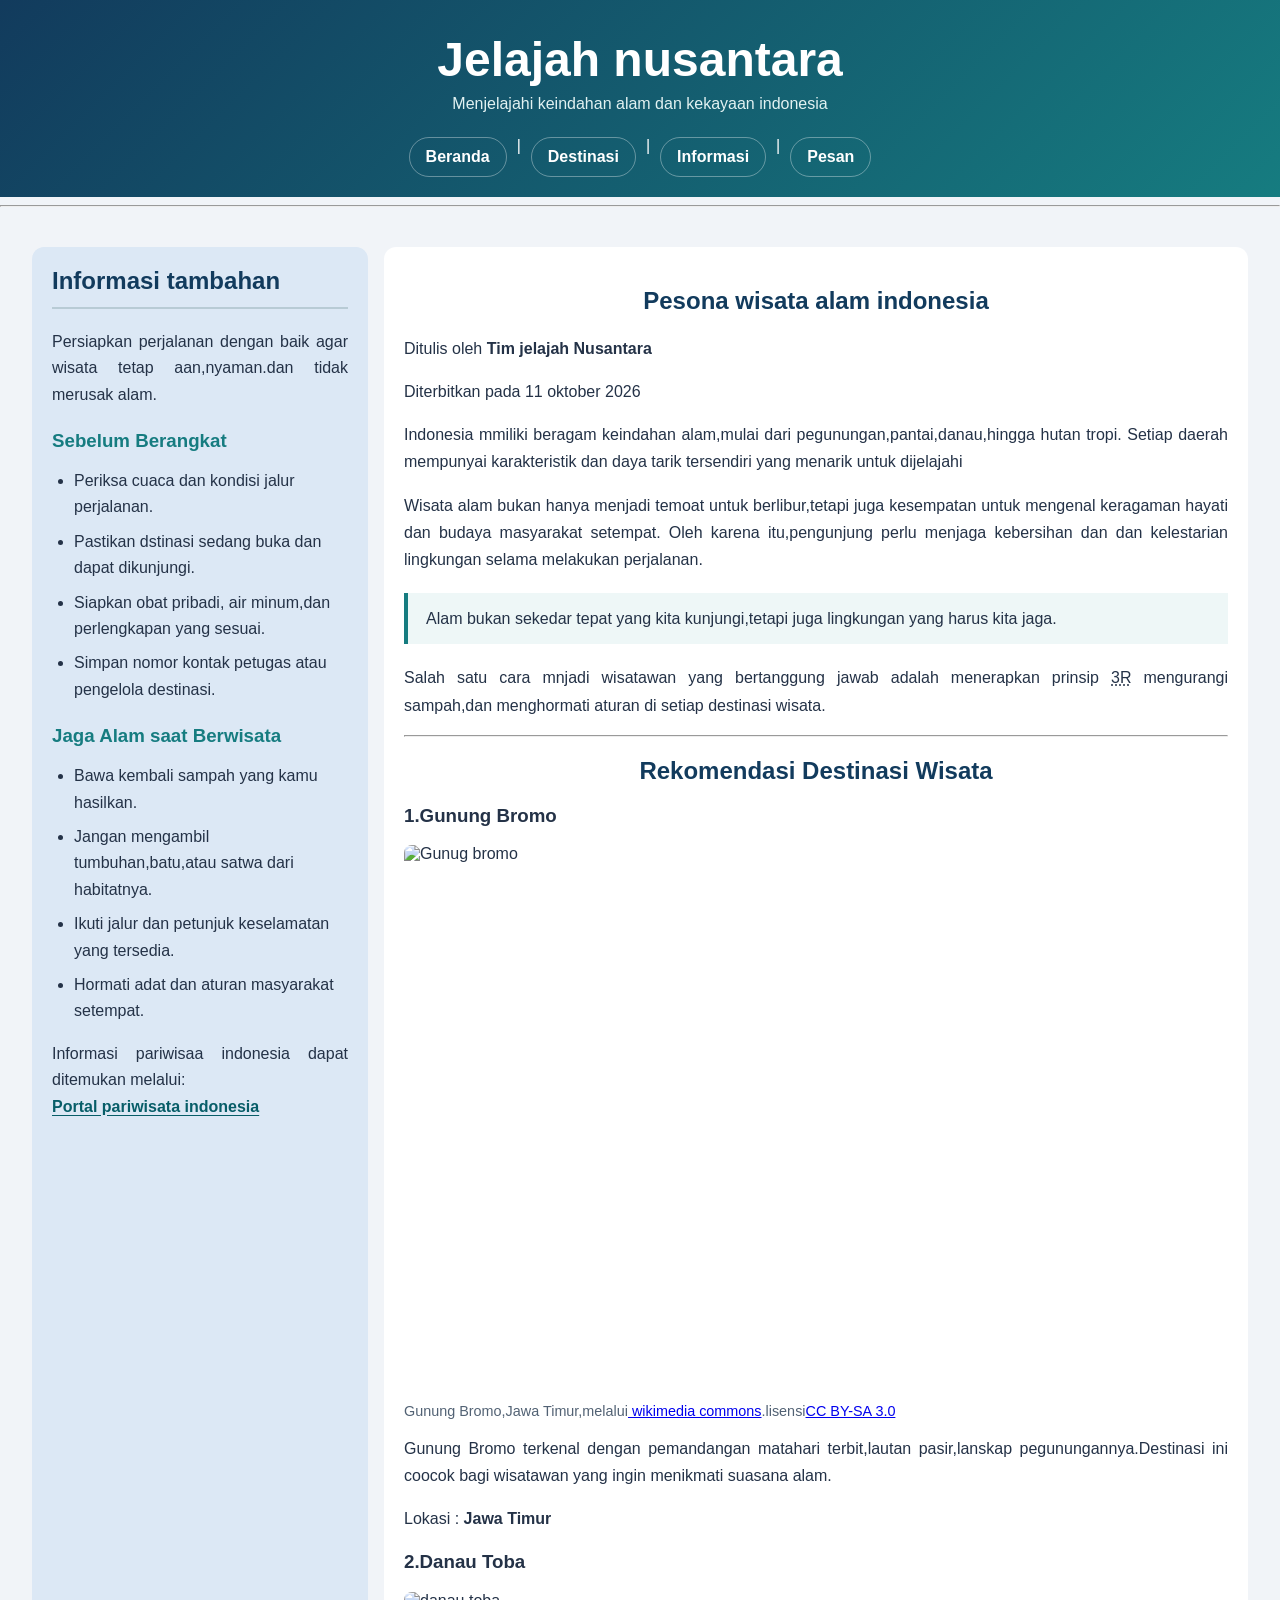
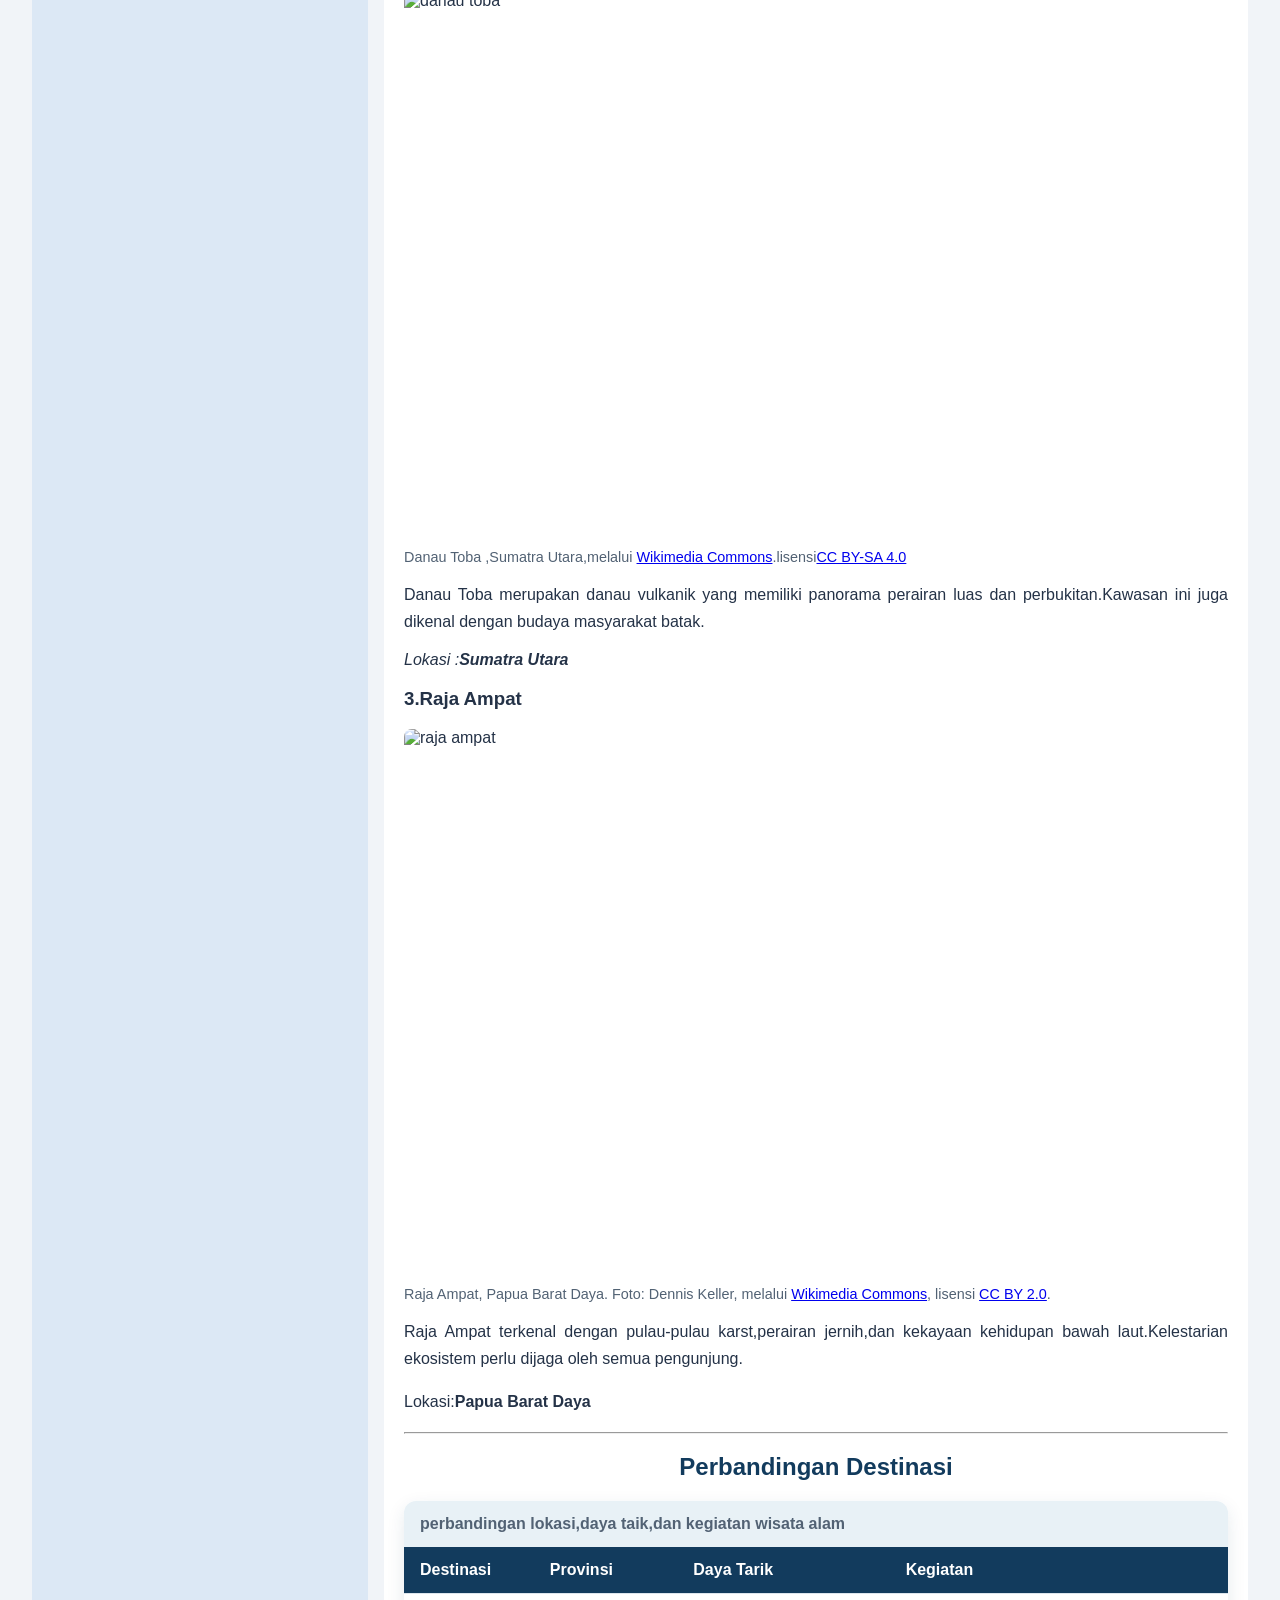
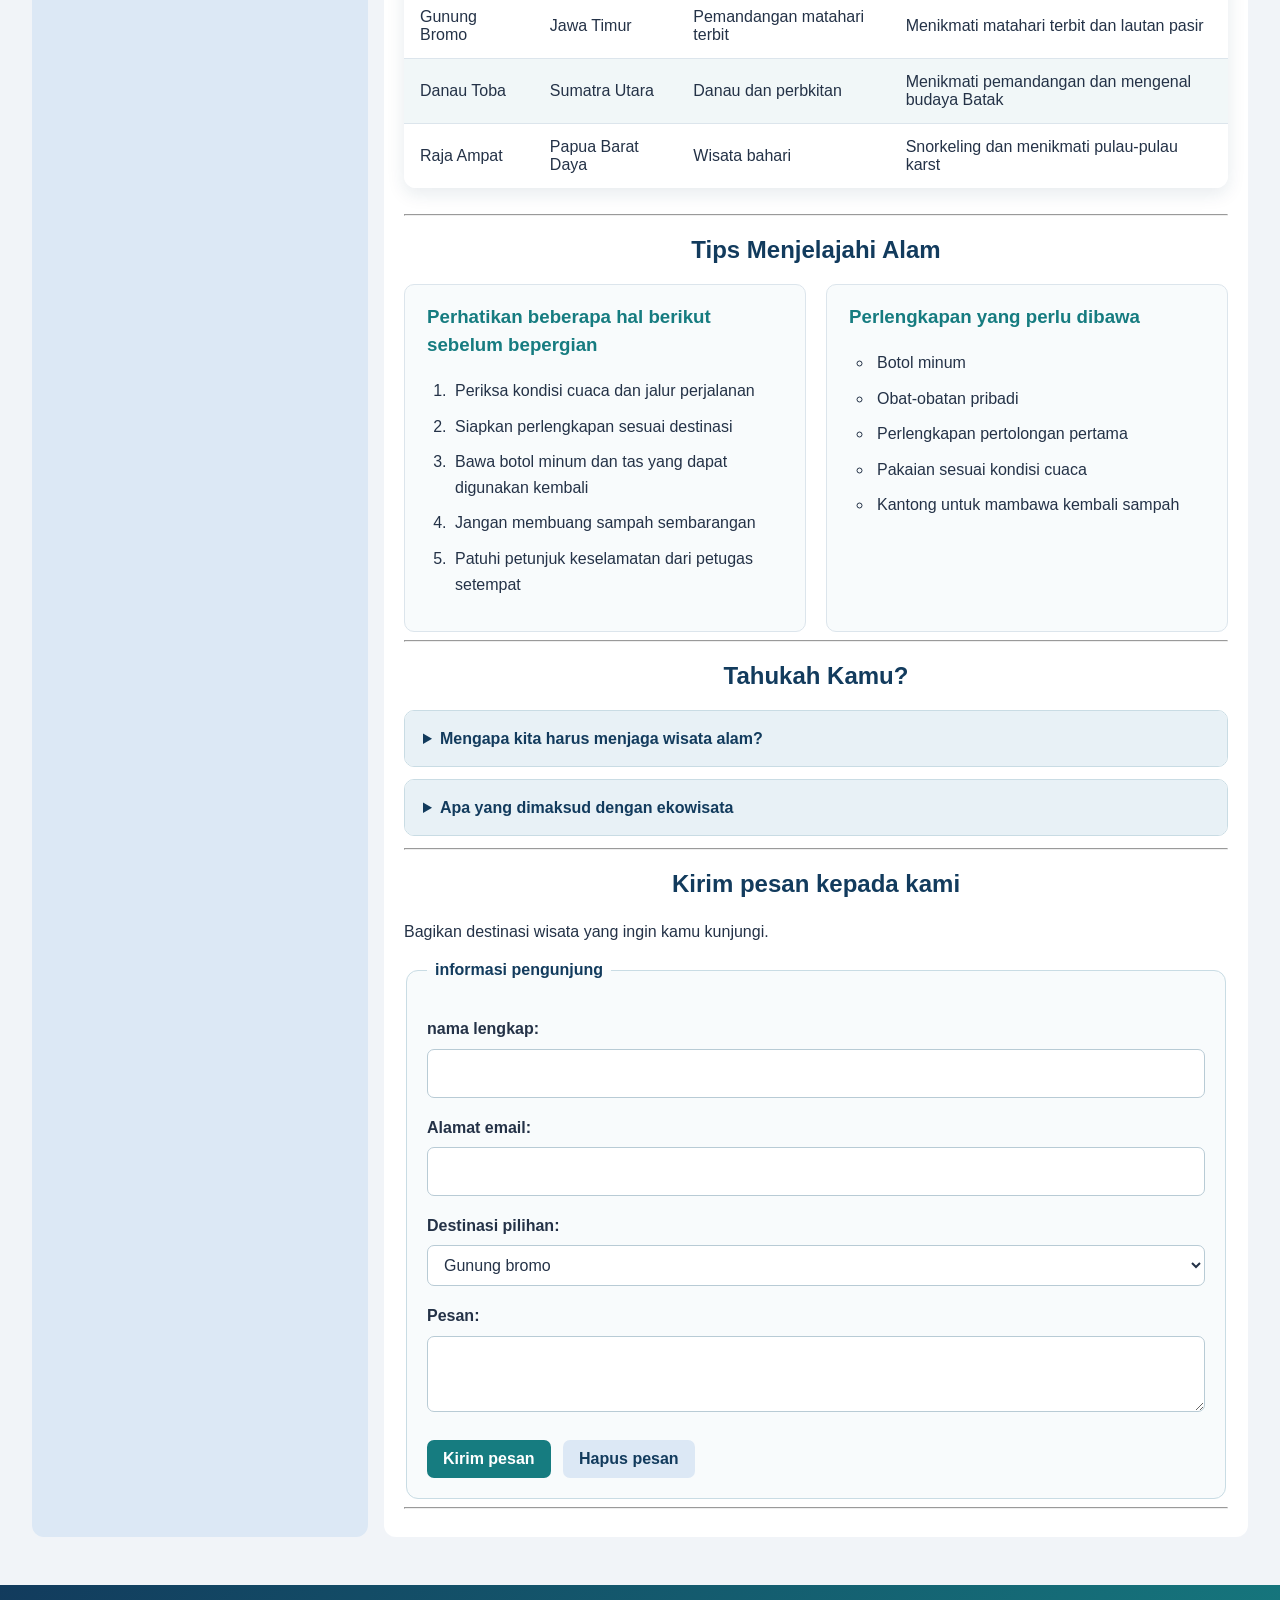
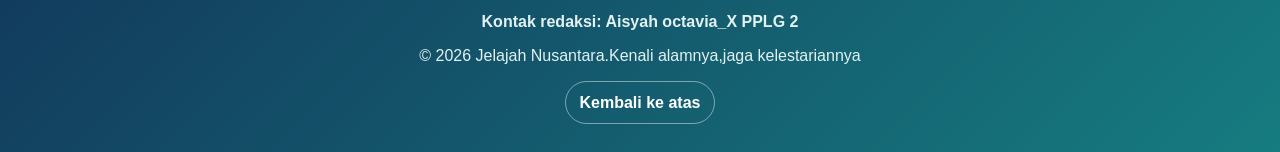
==== index.html @ 3af711f8 "latihan css LATIHAN CSS" ====
<!DOCTYPE html>
<html lang="en">
<head>
    <meta charset="UTF-8">
    <meta name="viewport" content="width=device-width, initial-scale=1.0">
    <title>Document</title>
    <link rel="stylesheet" href="style.css"/>
</head>
<body>
    <header class="site-header" style="text-align: center;">
        <h1> Jelajah nusantara</h1>
        <p>Menjelajahi keindahan alam dan kekayaan indonesia</p>
    <nav style="text-align: center;">
        <a href="beranda.html">Beranda</a> |
        <a href="destinasi.html">Destinasi</a>|
        <a href="informasi.html">Informasi</a>|
        <a href="pesan.html">Pesan</a>
    </nav>
    </header>
    <hr>
    <main>
        <table role="presentation" cellspacing="12">
            <tr>
                <td>
                    <aside>
                         <h2>
            Informasi tambahan
        </h2>
        <p> Persiapkan perjalanan dengan baik agar wisata tetap aan,nyaman.dan tidak merusak alam.</p>
        <section>
        <h3>Sebelum Berangkat</h3>
        <ul>
            <li>Periksa cuaca dan kondisi jalur perjalanan.</li>
            <li>Pastikan dstinasi sedang buka dan dapat dikunjungi.</li>
            <li>Siapkan obat pribadi, air minum,dan perlengkapan yang sesuai.</li>
            <li>Simpan nomor kontak petugas atau pengelola destinasi.</li>
        </ul>
        </section>
        <section>
            <h3>Jaga Alam saat Berwisata</h3>
            <ul>
                <li>Bawa kembali sampah yang kamu hasilkan.</li>
                <li>Jangan mengambil tumbuhan,batu,atau satwa dari habitatnya.</li>
                <li>Ikuti jalur dan petunjuk keselamatan yang tersedia.</li>
                <li>Hormati adat dan aturan masyarakat setempat.</li>
            </ul>
        </section>
            <p>
                Informasi pariwisaa indonesia dapat ditemukan melalui:
                <br>
                <a href=" https://www.kemenpar.go.id/" target="_blank">Portal pariwisata indonesia</a>
            </p>
                    </aside>
                </td>
                <td>
                <article>
                    <header style="text-align: center;">
                        <h2>Pesona wisata alam indonesia</h2>
                    <p>Ditulis oleh <strong>Tim jelajah Nusantara</strong></p>
                    <p>Diterbitkan pada
                        <time datetime="2026-10-11">11 oktober 2026</time>
                    </p>
                    </header>
                    <p>Indonesia mmiliki beragam keindahan alam,mulai dari pegunungan,pantai,danau,hingga hutan tropi. Setiap daerah mempunyai karakteristik dan daya tarik tersendiri yang menarik untuk dijelajahi</p>
                    <p>Wisata alam bukan hanya menjadi temoat untuk berlibur,tetapi juga kesempatan untuk mengenal keragaman hayati dan budaya masyarakat setempat. Oleh karena itu,pengunjung perlu menjaga kebersihan dan dan kelestarian lingkungan selama melakukan perjalanan.</p>
                    <p>
                        <blockquote>
                            Alam bukan sekedar tepat yang kita kunjungi,tetapi juga lingkungan yang harus kita jaga.
                        </blockquote>
                    </p>
                    <p>Salah satu cara mnjadi wisatawan yang bertanggung jawab adalah menerapkan prinsip
                      <abbr title="Reduce, Reuse, Recycle">3R</abbr> mengurangi sampah,dan menghormati aturan di setiap destinasi wisata.
                    </p>
                </div>
    </main>
                <hr>
                <section id="destinasi">
                    <h2 style="text-align: center;"> Rekomendasi Destinasi Wisata</h2>

                    <div class="Destination-grid">
                        <section>
                            <h3>1.Gunung Bromo</h3>

                            <figure>
                                <img src="https://4.bp.blogspot.com/-Q4z5uki2eJY/WZufUCL3QOI/AAAAAAAANGg/lQhIOAcN27Q6eLCoYyPHiLJMA0xqIFIGACEwYBhgL/s16000/tips%2Bmotret%2Bsunrise%2Bdi%2Bbromo.jpeg" height="200" width="300" alt="Gunug bromo">
                            <figcaption>
                                Gunung Bromo,Jawa Timur,melalui<a href="https://commons.wikimedia.org/wiki/File:Mount Brom.jpg/" target="_blank"> wikimedia commons</a>.lisensi<a href="https://creative.commons.org/licenses/by-sa/3.0/" target="_blank">CC BY-SA 3.0</a>
                            </figcaption>
                            </figure>
                            <p>
                                Gunung Bromo terkenal dengan pemandangan matahari terbit,lautan pasir,lanskap pegunungannya.Destinasi ini coocok bagi wisatawan yang ingin menikmati suasana alam.
                            </p>
                           <p>
                             Lokasi : 
                            <strong>Jawa Timur</strong>
                            </p>
                        </section>

                        <section>
                            <h3>2.Danau Toba</h3>
                            <figure>
                            <img src="https://lensaperjalanan.b-cdn.net/wp-content/uploads/2025/05/Danau-Toba-Sumatera-Utara-1024x577.jpeg" height="200" width="300" alt="danau toba">
                            <figcaption>
                                Danau Toba ,Sumatra Utara,melalui <a href="https://commons.wikimedia.org/wiki/File:Lake Toba and the surrounding hills.jpg/" target="_blank">Wikimedia Commons</a>.lisensi<a href="https://creative.commons.org/licenses/by-sa/4.0/">CC BY-SA 4.0</a>
                            </figcaption>
                            </figure>

                           <p>
                            Danau Toba merupakan danau vulkanik yang memiliki panorama perairan luas dan perbukitan.Kawasan ini juga dikenal dengan budaya masyarakat batak.
                           </p>
                           <address>Lokasi :<strong>Sumatra Utara</strong></address>
                        </section>
                        <section>
                            <h3>3.Raja Ampat</h3>
                            <figure>
                                <img src="https://images.pexels.com/photos/32157316/pexels-photo-32157316/free-photo-of-breathtaking-aerial-view-of-raja-ampat-islands.jpeg?auto=compress&cs=tinysrgb&w=1260&h=750&dpr=" alt="raja ampat" height="200" width="300" />
                            <figcaption>
                                Raja Ampat, Papua Barat Daya. Foto: Dennis Keller, melalui
                            <a href="https://commons.wikimedia.org/wiki/File:Raja_Ampat_(23852186934).jpg">Wikimedia Commons</a>, lisensi
                                <a href="https://creativecommons.org/licenses/by/2.0/">CC BY 2.0</a>.
                            </figcaption>
                            </figure>
                               <p>
                                Raja Ampat terkenal dengan pulau-pulau karst,perairan jernih,dan kekayaan kehidupan bawah laut.Kelestarian ekosistem perlu dijaga oleh semua pengunjung.
                               </p>

                            <p>
                                Lokasi:<strong>Papua Barat Daya</strong>
                            </p>
                        </section>
                        </div>
                </section>

                <hr>

                <section id="informasi">
                        <h2>Perbandingan Destinasi</h2>

                        <div class="table-scroll">
                            <table class="destination-table">
                        <caption>
                            perbandingan lokasi,daya taik,dan kegiatan wisata alam
                        </caption>

                        <thead>
                            <tr>
                                <th scope="col">Destinasi</th>
                                <th scope="col">Provinsi</th>
                                <th scope="col">Daya Tarik</th>
                                <th scope="col">Kegiatan</th>
                            </tr>
                        </thead>

                        <tbody>
                            <tr>
                                <td>Gunung Bromo</td>
                                <td>Jawa Timur</td>
                                <td>Pemandangan matahari terbit</td>
                                <td>Menikmati matahari terbit dan lautan pasir</td>
                            </tr>
                        
                                <tr>
                                    <td>Danau Toba</td>
                                    <td>Sumatra Utara</td>
                                    <td>Danau dan perbkitan</td>
                                    <td>Menikmati pemandangan dan mengenal budaya Batak</td>
                                </tr>
                                <tr>
                                    <td>Raja Ampat</td>
                                    <td>Papua Barat Daya</td>
                                    <td>Wisata bahari</td>
                                    <td>Snorkeling dan menikmati pulau-pulau karst</td>
                                </tr>
                        </tbody>
                     </table>
                </div>
                <br />
                </section>
                <hr />
                    <section class="tips-section">
                <h2>Tips Menjelajahi Alam</h2>

                <div class="tips-grid">
                    <section>
                <h3>Perhatikan beberapa hal berikut sebelum bepergian</h3>

                <ol>
                    <li>Periksa kondisi cuaca dan jalur perjalanan</li>
                    <li>Siapkan perlengkapan sesuai destinasi</li>
                    <li>Bawa botol minum dan tas yang dapat digunakan kembali</li>
                    <li>Jangan membuang sampah sembarangan</li>
                    <li>Patuhi petunjuk keselamatan dari petugas setempat</li>
                </ol>
                    </section>

                    <section>
                <h3>Perlengkapan yang perlu dibawa</h3>
                <ul type="circle">
                    <li>Botol minum</li>
                    <li>Obat-obatan pribadi</li>
                    <li>Perlengkapan pertolongan pertama</li>
                    <li>Pakaian sesuai kondisi cuaca</li>
                    <li>Kantong untuk mambawa kembali sampah</li>
                </ul>
                </section>
                </div>
                </section>

                <hr />

                <section>
                <h2>Tahukah Kamu?</h2>

                <details>
                    <summary>Mengapa kita harus menjaga wisata alam?</summary>
                        <p>
                            Lingkungan yang terjaga membantu melindungi tumbuhan,satwa,sumber air,dan kehidupan masyarakat sekitar.Wisata yang bertanggung jawab juga membantu menjaga keindahan alam agar dapat dinikmati generasi mendatang.
                            </p>
                </details>

                <details>
                    <summary>Apa yang dimaksud dengan ekowisata</summary>
                       <p>
                         Ekowisata merupakan kegiatan wisata yang memperhatikan kelestaria lingkungan,memberikan pengalaman edukatif,serta menghargai kehidupan dan budaya mayarakat lokal.
                         </p>
                </details>

                <hr/>

                <section id="pesan">
                <h2>Kirim pesan kepada kami</h2>

                <p>
                    Bagikan destinasi wisata yang ingin kamu kunjungi.
                </p>
                <form action="#" method="get">
                    <fieldset>
                        <legend>informasi pengunjung</legend>
                        <p>
                        <label  for="nama">nama lengkap:</label>
                        <input type="name" id="name" name="nama">
                        </p>
                        <p>
                        <label for="email">Alamat email:</label>
                        <input type="email" id="email" name="email">
                        </p>
                        <p>
                        <label for="Destinasi pilihan">Destinasi pilihan:</label>
                        <select id="destinasi pilihan" name="destinasi pilihan">
                            <option value="gunung bromo">Gunung bromo</option>
                            <option value="danau toba">Danau toba</option>
                            <option value="Raja Ampat">Raja Ampat</option>
                         </select>
                         </p>

                         <p>
                         <label for="pesan">Pesan:</label>
                         <textarea id="pesan" name="pesan" rowspan="4" colspan="35" placeholder></textarea>
                         </p>

                         <button type="submit">Kirim pesan</button>
                         <button type="reset">Hapus pesan</button>
                    </fieldset>
                </form>
                </section>

                   <hr>
            </td>
        </tr>
    </table>
</main>
                   <footer style="text-align: center;">
                   <address> Kontak redaksi: Aisyah octavia_X PPLG 2</address>

                    <p>&copy; 2026 Jelajah Nusantara.Kenali alamnya,jaga kelestariannya</p>
                    <p><a href="#top">Kembali ke atas</a></p>
                   </footer>
</body>
</html>
---- style.css ----
/* Gaya untuk header website dan navigasi utama */
body {
  margin: 0;
  background-color: #f1f4f8;
  color: #243247;
  font-family: Arial, Helvetica, sans-serif;
}

/* header dan navigasi utama */
.site-header {
  padding: 32px 20px 20px;
  color: #ffffff;
  text-align: center;
  background: linear-gradient(135deg, #123b5d, #167c80);
}

.site-header h1 {
  margin: 0 0 8px;
  font-size: clamp(2rem, 5vw, 3rem);
}

.site-header p {
  margin: 0 0 24px;
  color: #e2f2f2;
}

.site-header nav {
  display: flex;
  flex-wrap: wrap;
  justify-content: center;
  gap: 10px;
}

.site-header nav a {
  padding: 10px 16px;
  border: 1px solid rgb(255 255 255 / 35%);
  border-radius: 999px;
  color: #ffffff;
  font-weight: 700;
  text-decoration: none;
  transition:
    background-color 160ms ease,
    color 160ms ease;
}

.site-header nav a:hover,
.site-header nav a:focus-visible {
  color: #123b5d;
  background-color: #ffffff;
}

/* Tata letak dan tampilan konten utama */
main {
  margin: 24px auto;
  padding: 0 16px;
}
main > table[role="presentation"] {
  width: 100%;
  border-spacing: 16px;
}

main > table[role="presentation"] > tbody > tr > td {
  padding: 20px;
  vertical-align: top;
  background-color: #ffffff;
  border-radius: 12px;
}

main > table[role="presentation"] > tbody > tr > td:first-child {
  width: 28%;
  background-color: #dce8f5;
}

/* Panel informasi tambahan di sisi kiri */
main aside h2 {
  margin-top: 0;
  padding-bottom: 12px;
  border-bottom: 2px solid #b8cbd5;
  text-align: left;
}

main aside h3 {
  margin: 22px 0 8px;
  color: #167c80;
}

main aside p,
main aside li {
  line-height: 1.65;
}

main aside ul {
  padding-left: 22px;
}

main aside li {
  margin-bottom: 8px;
}

main aside a {
  color: #075d68;
  font-weight: 700;
  text-underline-offset: 3px;
}

main aside a:hover,
main aside a:focus-visible {
  color: #123b5d;
}

main h2 {
  color: #123b5d;
  text-align: center;
}
main p,
main blockquote,
main details {
  line-height: 1.7;
  text-align: justify;
}

main blockquote {
  margin: 20px 0;
  padding: 12px 18px;
  border-left: 4px solid #167c80;
  background-color: #eef7f7;
}

main figure {
  margin: 16px 0;
}

main figure img {
  display: block;
  width: 100%;
  height: auto;
  border-radius: 8px;
}

main figcaption {
  margin-top: 8px;
  color: #526274;
  font-size: 0.9rem;
}

main section[id] {
  scroll-margin-top: 16px;
}

/* Bagian informasi yang dapat dibuka-tutup */
main details {
  margin: 12px 0;
  overflow: hidden;
  border: 1px solid #c9dce4;
  border-radius: 10px;
  background-color: #ffffff;
  text-align: left;
}

main details summary {
  padding: 14px 18px;
  color: #123b5d;
  font-weight: 700;
  cursor: pointer;
  background-color: #e8f1f6;
}

main details summary:hover,
main details summary:focus-visible {
  background-color: #dff1ef;
}
main details[open] summary {
  border-bottom: 1px solid #c9dce4;
}

main details p {
  margin: 0;
  padding: 14px 18px;
}

.destination-grid {
  display: grid;
  grid-template-columns: repeat(3, 1fr);
  gap: 20px;
}

.destination-grid > section {
  padding: 16px;
  border-radius: 10px;
  background-color: #f1f4f8;
}

.destination-grid h3 {
  color: #167c80;
}

/* Tabel perbandingan destinasi */
.table-scroll {
  overflow-x: auto;
  border-radius: 12px;
  box-shadow: 0 6px 18px rgb(18 59 93 / 10%);
}

.destination-table {
  width: 100%;
  border-collapse: collapse;
  background-color: #ffffff;
  text-align: left;
}

.destination-table caption {
  padding: 14px 16px;
  color: #526274;
  font-weight: 600;
  text-align: left;
  background-color: #e8f1f6;
}

.destination-table th,
.destination-table td {
  padding: 14px 16px;
  border-bottom: 1px solid #dce5ec;
}

.destination-table th {
  color: #ffffff;
  background-color: #123b5d;
}
.destination-table tbody tr:nth-child(even) {
  background-color: #f1f7f8;
}

.destination-table tbody tr:hover {
  background-color: #dff1ef;
}

.destination-table tbody tr:last-child td {
  border-bottom: 0;
}

/* Formulir pesan */
main form fieldset {
  padding: 20px;
  border: 1px solid #c9dce4;
  border-radius: 12px;
  background-color: #f8fbfc;
}

main form legend {
  padding: 0 8px;
  color: #123b5d;
  font-weight: 700;
}

main form fieldset > p {
  margin: 16px 0;
  text-align: left;
}

main form label {
  display: block;
  margin-bottom: 6px;
  color: #243247;
  font-weight: 600;
}

main form input,
main form select,
main form textarea {
  box-sizing: border-box;
  width: 100%;
  padding: 10px 12px;
  border: 1px solid #b8cbd5;
  border-radius: 7px;
  color: #243247;
  font: inherit;
  background-color: #ffffff;
}

main form textarea {
  resize: vertical;
}

main form input:focus,
main form select:focus,
main form textarea:focus {
  border-color: #167c80;
  outline: 3px solid rgb(22 124 128 / 18%);
}

main form button {
  margin: 4px 8px 0 0;
  padding: 10px 16px;
  border: 0;
  border-radius: 7px;
  color: #ffffff;
  font: inherit;
  font-weight: 700;
  cursor: pointer;
  background-color: #167c80;
}

main form button:hover,
main form button:focus-visible {
  background-color: #123b5d;
}

main form button[type="reset"] {
  color: #123b5d;
  background-color: #dce8f5;
}

main form button[type="reset"]:hover,
main form button[type="reset"]:focus-visible {
  background-color: #c9dce4;
}

/* Footer website */
footer {
  margin-top: 32px;
  padding: 28px 20px;
  color: #e2f2f2;
  text-align: center;
  background: linear-gradient(135deg, #123b5d, #167c80);
}

footer address {
  font-style: normal;
  font-weight: 700;
}

footer p {
  margin: 12px 0 0;
  line-height: 1.6;
}

footer a {
  display: inline-block;
  padding: 8px 14px;
  border: 1px solid rgb(255 255 255 / 45%);
  border-radius: 999px;
  color: #ffffff;
  font-weight: 700;
  text-decoration: none;
}

footer a:hover,
footer a:focus-visible {
  color: #123b5d;
  background-color: #ffffff;
}

/* Tips wisata dan daftar perlengkapan */
.tips-grid {
  display: grid;
  grid-template-columns: repeat(2, 1fr);
  gap: 20px;
}

.tips-grid > section {
  padding: 18px 22px;
  border: 1px solid #dce5ec;
  border-radius: 10px;
  background-color: #f8fbfc;
}

.tips-grid h3 {
  margin-top: 0;
  color: #167c80;
  line-height: 1.5;
}

.tips-grid ol,
.tips-grid ul {
  padding-left: 24px;
}

.tips-grid li {
  margin: 10px 0;
  padding-left: 4px;
  line-height: 1.6;
}
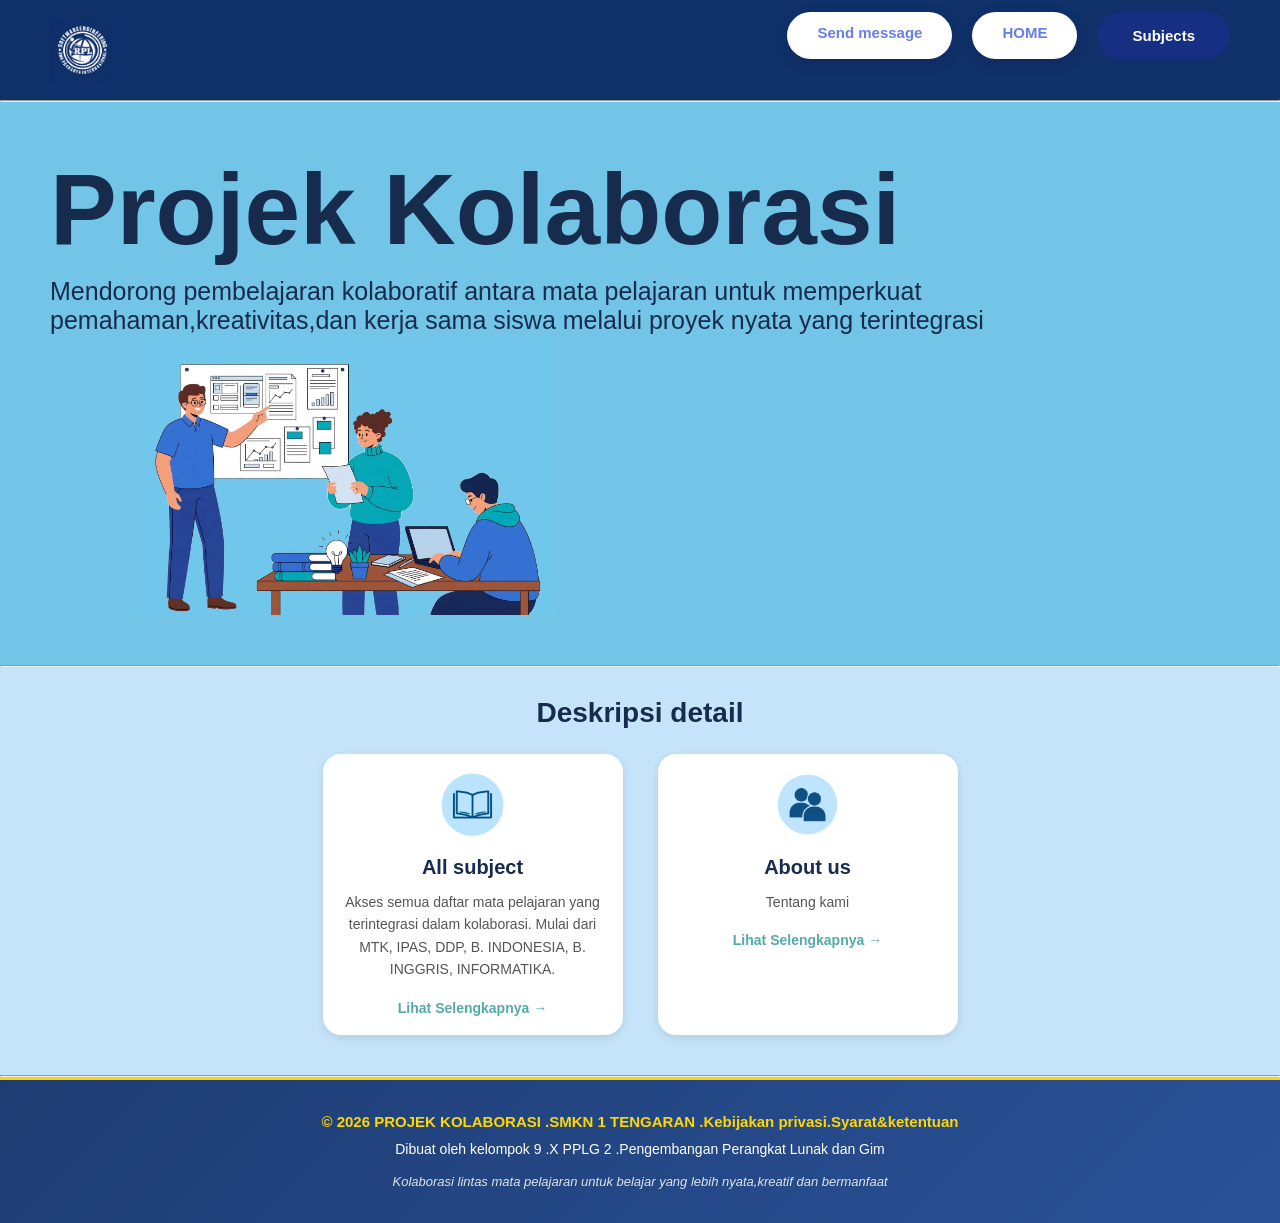
==== commit 1b3b583c: "Kelompok-9-kolaborasi web Website kolaborasi" ====
--- a/index.html
+++ b/index.html
@@ -3,277 +3,89 @@
 <head>
     <meta charset="UTF-8">
     <meta name="viewport" content="width=device-width, initial-scale=1.0">
-    <title>Document</title>
-    <link rel="stylesheet" href="style.css"/>
+    <title>web kolaborasi</title>
+    <link rel="stylesheet" href="style.css">
 </head>
-<body>
-    <header class="site-header" style="text-align: center;">
-        <h1> Jelajah nusantara</h1>
-        <p>Menjelajahi keindahan alam dan kekayaan indonesia</p>
-    <nav style="text-align: center;">
-        <a href="beranda.html">Beranda</a> |
-        <a href="destinasi.html">Destinasi</a>|
-        <a href="informasi.html">Informasi</a>|
-        <a href="pesan.html">Pesan</a>
+  <body class="halaman-utama">
+    <header class="site-header" style="text-align: left;">
+        <img src="logo 2.png" alt="logo" height="40" width="50">
+    <nav>
+        <a href="kirimpesan.html" target="_self">Send message</a>
+        <a href="index.html" target="_self">HOME</a> 
+        <div class="dropdown">
+            <details>
+                <summary>Subjects</summary>
+                <ul>
+                    <li><a href="mapel/ddp.html"></a>DDP</li>
+                    <li><a href="mapel/ipas.html"></a>IPAS</li>
+                    <li><a href="mapel/mtk.html"></a>MATEMATIKA</li>
+            </details>
+            </div>
     </nav>
     </header>
-    <hr>
-    <main>
-        <table role="presentation" cellspacing="12">
-            <tr>
-                <td>
-                    <aside>
-                         <h2>
-            Informasi tambahan
-        </h2>
-        <p> Persiapkan perjalanan dengan baik agar wisata tetap aan,nyaman.dan tidak merusak alam.</p>
-        <section>
-        <h3>Sebelum Berangkat</h3>
-        <ul>
-            <li>Periksa cuaca dan kondisi jalur perjalanan.</li>
-            <li>Pastikan dstinasi sedang buka dan dapat dikunjungi.</li>
-            <li>Siapkan obat pribadi, air minum,dan perlengkapan yang sesuai.</li>
-            <li>Simpan nomor kontak petugas atau pengelola destinasi.</li>
-        </ul>
-        </section>
-        <section>
-            <h3>Jaga Alam saat Berwisata</h3>
-            <ul>
-                <li>Bawa kembali sampah yang kamu hasilkan.</li>
-                <li>Jangan mengambil tumbuhan,batu,atau satwa dari habitatnya.</li>
-                <li>Ikuti jalur dan petunjuk keselamatan yang tersedia.</li>
-                <li>Hormati adat dan aturan masyarakat setempat.</li>
-            </ul>
-        </section>
+
+    <hr />
+    
+    <div class="opener" style="display: flex;">
+        <div class="opener-text">
+        <div style="text-align: left;">
+    <h1>Projek Kolaborasi</h1>
+    <p>
+        Mendorong pembelajaran kolaboratif antara mata pelajaran untuk memperkuat pemahaman,kreativitas,dan kerja sama siswa melalui proyek nyata yang terintegrasi
+    </p>
+    </div>
+
+    <div class="opener-image">
+    <img src="gambar.jpeg" alt="gambar" height="520" width="720">
+    </div>
+    </div>
+    </div>
+
+    <hr />
+
+    <div class="feature-section">
+
+    <h1>Deskripsi detail</h1>
+
+    <div class="features">
+          <div class="card">
+            <div class="icon-box">
+                <img src="logo buku.jpeg" alt="Logo Buku">
+            </div>
+
+            <h3>All subject</h3>
+
             <p>
-                Informasi pariwisaa indonesia dapat ditemukan melalui:
-                <br>
-                <a href=" https://www.kemenpar.go.id/" target="_blank">Portal pariwisata indonesia</a>
+                Akses semua daftar mata pelajaran yang terintegrasi
+                dalam kolaborasi. Mulai dari MTK, IPAS, DDP,
+                B. INDONESIA, B. INGGRIS, INFORMATIKA.
             </p>
-                    </aside>
-                </td>
-                <td>
-                <article>
-                    <header style="text-align: center;">
-                        <h2>Pesona wisata alam indonesia</h2>
-                    <p>Ditulis oleh <strong>Tim jelajah Nusantara</strong></p>
-                    <p>Diterbitkan pada
-                        <time datetime="2026-10-11">11 oktober 2026</time>
-                    </p>
-                    </header>
-                    <p>Indonesia mmiliki beragam keindahan alam,mulai dari pegunungan,pantai,danau,hingga hutan tropi. Setiap daerah mempunyai karakteristik dan daya tarik tersendiri yang menarik untuk dijelajahi</p>
-                    <p>Wisata alam bukan hanya menjadi temoat untuk berlibur,tetapi juga kesempatan untuk mengenal keragaman hayati dan budaya masyarakat setempat. Oleh karena itu,pengunjung perlu menjaga kebersihan dan dan kelestarian lingkungan selama melakukan perjalanan.</p>
-                    <p>
-                        <blockquote>
-                            Alam bukan sekedar tepat yang kita kunjungi,tetapi juga lingkungan yang harus kita jaga.
-                        </blockquote>
-                    </p>
-                    <p>Salah satu cara mnjadi wisatawan yang bertanggung jawab adalah menerapkan prinsip
-                      <abbr title="Reduce, Reuse, Recycle">3R</abbr> mengurangi sampah,dan menghormati aturan di setiap destinasi wisata.
-                    </p>
-                </div>
-    </main>
-                <hr>
-                <section id="destinasi">
-                    <h2 style="text-align: center;"> Rekomendasi Destinasi Wisata</h2>
 
-                    <div class="Destination-grid">
-                        <section>
-                            <h3>1.Gunung Bromo</h3>
+            <a href="./menu/all subject.html" target="_self">
+                Lihat Selengkapnya →
+            </a>
+            </div>
 
-                            <figure>
-                                <img src="https://4.bp.blogspot.com/-Q4z5uki2eJY/WZufUCL3QOI/AAAAAAAANGg/lQhIOAcN27Q6eLCoYyPHiLJMA0xqIFIGACEwYBhgL/s16000/tips%2Bmotret%2Bsunrise%2Bdi%2Bbromo.jpeg" height="200" width="300" alt="Gunug bromo">
-                            <figcaption>
-                                Gunung Bromo,Jawa Timur,melalui<a href="https://commons.wikimedia.org/wiki/File:Mount Brom.jpg/" target="_blank"> wikimedia commons</a>.lisensi<a href="https://creative.commons.org/licenses/by-sa/3.0/" target="_blank">CC BY-SA 3.0</a>
-                            </figcaption>
-                            </figure>
-                            <p>
-                                Gunung Bromo terkenal dengan pemandangan matahari terbit,lautan pasir,lanskap pegunungannya.Destinasi ini coocok bagi wisatawan yang ingin menikmati suasana alam.
-                            </p>
-                           <p>
-                             Lokasi : 
-                            <strong>Jawa Timur</strong>
-                            </p>
-                        </section>
+        <div class="card">
+            <div class="icon-box">
+                <img src="logo gmbr.jpeg" alt="Logo About Us">
+            </div>
 
-                        <section>
-                            <h3>2.Danau Toba</h3>
-                            <figure>
-                            <img src="https://lensaperjalanan.b-cdn.net/wp-content/uploads/2025/05/Danau-Toba-Sumatera-Utara-1024x577.jpeg" height="200" width="300" alt="danau toba">
-                            <figcaption>
-                                Danau Toba ,Sumatra Utara,melalui <a href="https://commons.wikimedia.org/wiki/File:Lake Toba and the surrounding hills.jpg/" target="_blank">Wikimedia Commons</a>.lisensi<a href="https://creative.commons.org/licenses/by-sa/4.0/">CC BY-SA 4.0</a>
-                            </figcaption>
-                            </figure>
+            <h3>About us</h3>
+            <p>Tentang kami</p>
 
-                           <p>
-                            Danau Toba merupakan danau vulkanik yang memiliki panorama perairan luas dan perbukitan.Kawasan ini juga dikenal dengan budaya masyarakat batak.
-                           </p>
-                           <address>Lokasi :<strong>Sumatra Utara</strong></address>
-                        </section>
-                        <section>
-                            <h3>3.Raja Ampat</h3>
-                            <figure>
-                                <img src="https://images.pexels.com/photos/32157316/pexels-photo-32157316/free-photo-of-breathtaking-aerial-view-of-raja-ampat-islands.jpeg?auto=compress&cs=tinysrgb&w=1260&h=750&dpr=" alt="raja ampat" height="200" width="300" />
-                            <figcaption>
-                                Raja Ampat, Papua Barat Daya. Foto: Dennis Keller, melalui
-                            <a href="https://commons.wikimedia.org/wiki/File:Raja_Ampat_(23852186934).jpg">Wikimedia Commons</a>, lisensi
-                                <a href="https://creativecommons.org/licenses/by/2.0/">CC BY 2.0</a>.
-                            </figcaption>
-                            </figure>
-                               <p>
-                                Raja Ampat terkenal dengan pulau-pulau karst,perairan jernih,dan kekayaan kehidupan bawah laut.Kelestarian ekosistem perlu dijaga oleh semua pengunjung.
-                               </p>
+            <a href="./menu/about us.html" target="_self">
+                Lihat Selengkapnya →
+            </a>
+        </div>
+    </div>
+</div>
 
-                            <p>
-                                Lokasi:<strong>Papua Barat Daya</strong>
-                            </p>
-                        </section>
-                        </div>
-                </section>
-
-                <hr>
-
-                <section id="informasi">
-                        <h2>Perbandingan Destinasi</h2>
-
-                        <div class="table-scroll">
-                            <table class="destination-table">
-                        <caption>
-                            perbandingan lokasi,daya taik,dan kegiatan wisata alam
-                        </caption>
-
-                        <thead>
-                            <tr>
-                                <th scope="col">Destinasi</th>
-                                <th scope="col">Provinsi</th>
-                                <th scope="col">Daya Tarik</th>
-                                <th scope="col">Kegiatan</th>
-                            </tr>
-                        </thead>
-
-                        <tbody>
-                            <tr>
-                                <td>Gunung Bromo</td>
-                                <td>Jawa Timur</td>
-                                <td>Pemandangan matahari terbit</td>
-                                <td>Menikmati matahari terbit dan lautan pasir</td>
-                            </tr>
-                        
-                                <tr>
-                                    <td>Danau Toba</td>
-                                    <td>Sumatra Utara</td>
-                                    <td>Danau dan perbkitan</td>
-                                    <td>Menikmati pemandangan dan mengenal budaya Batak</td>
-                                </tr>
-                                <tr>
-                                    <td>Raja Ampat</td>
-                                    <td>Papua Barat Daya</td>
-                                    <td>Wisata bahari</td>
-                                    <td>Snorkeling dan menikmati pulau-pulau karst</td>
-                                </tr>
-                        </tbody>
-                     </table>
-                </div>
-                <br />
-                </section>
-                <hr />
-                    <section class="tips-section">
-                <h2>Tips Menjelajahi Alam</h2>
-
-                <div class="tips-grid">
-                    <section>
-                <h3>Perhatikan beberapa hal berikut sebelum bepergian</h3>
-
-                <ol>
-                    <li>Periksa kondisi cuaca dan jalur perjalanan</li>
-                    <li>Siapkan perlengkapan sesuai destinasi</li>
-                    <li>Bawa botol minum dan tas yang dapat digunakan kembali</li>
-                    <li>Jangan membuang sampah sembarangan</li>
-                    <li>Patuhi petunjuk keselamatan dari petugas setempat</li>
-                </ol>
-                    </section>
-
-                    <section>
-                <h3>Perlengkapan yang perlu dibawa</h3>
-                <ul type="circle">
-                    <li>Botol minum</li>
-                    <li>Obat-obatan pribadi</li>
-                    <li>Perlengkapan pertolongan pertama</li>
-                    <li>Pakaian sesuai kondisi cuaca</li>
-                    <li>Kantong untuk mambawa kembali sampah</li>
-                </ul>
-                </section>
-                </div>
-                </section>
-
-                <hr />
-
-                <section>
-                <h2>Tahukah Kamu?</h2>
-
-                <details>
-                    <summary>Mengapa kita harus menjaga wisata alam?</summary>
-                        <p>
-                            Lingkungan yang terjaga membantu melindungi tumbuhan,satwa,sumber air,dan kehidupan masyarakat sekitar.Wisata yang bertanggung jawab juga membantu menjaga keindahan alam agar dapat dinikmati generasi mendatang.
-                            </p>
-                </details>
-
-                <details>
-                    <summary>Apa yang dimaksud dengan ekowisata</summary>
-                       <p>
-                         Ekowisata merupakan kegiatan wisata yang memperhatikan kelestaria lingkungan,memberikan pengalaman edukatif,serta menghargai kehidupan dan budaya mayarakat lokal.
-                         </p>
-                </details>
-
-                <hr/>
-
-                <section id="pesan">
-                <h2>Kirim pesan kepada kami</h2>
-
-                <p>
-                    Bagikan destinasi wisata yang ingin kamu kunjungi.
-                </p>
-                <form action="#" method="get">
-                    <fieldset>
-                        <legend>informasi pengunjung</legend>
-                        <p>
-                        <label  for="nama">nama lengkap:</label>
-                        <input type="name" id="name" name="nama">
-                        </p>
-                        <p>
-                        <label for="email">Alamat email:</label>
-                        <input type="email" id="email" name="email">
-                        </p>
-                        <p>
-                        <label for="Destinasi pilihan">Destinasi pilihan:</label>
-                        <select id="destinasi pilihan" name="destinasi pilihan">
-                            <option value="gunung bromo">Gunung bromo</option>
-                            <option value="danau toba">Danau toba</option>
-                            <option value="Raja Ampat">Raja Ampat</option>
-                         </select>
-                         </p>
-
-                         <p>
-                         <label for="pesan">Pesan:</label>
-                         <textarea id="pesan" name="pesan" rowspan="4" colspan="35" placeholder></textarea>
-                         </p>
-
-                         <button type="submit">Kirim pesan</button>
-                         <button type="reset">Hapus pesan</button>
-                    </fieldset>
-                </form>
-                </section>
-
-                   <hr>
-            </td>
-        </tr>
-    </table>
-</main>
-                   <footer style="text-align: center;">
-                   <address> Kontak redaksi: Aisyah octavia_X PPLG 2</address>
-
-                    <p>&copy; 2026 Jelajah Nusantara.Kenali alamnya,jaga kelestariannya</p>
-                    <p><a href="#top">Kembali ke atas</a></p>
-                   </footer>
-</body>
-</html>+<hr />
+<footer style="text-align: center;">
+    <p>&copy; 2026 PROJEK KOLABORASI .SMKN 1 TENGARAN .Kebijakan privasi.Syarat&ketentuan</p>
+    <p>Dibuat oleh kelompok 9 .X PPLG 2 .Pengembangan Perangkat Lunak dan Gim</p>
+    <p>Kolaborasi lintas mata pelajaran untuk belajar yang lebih nyata,kreatif dan bermanfaat</p>
+</footer>
+   </body>
+   </html>
--- a/style.css
+++ b/style.css
@@ -1,382 +1,1243 @@
-/* Gaya untuk header website dan navigasi utama */
-body {
-  margin: 0;
-  background-color: #f1f4f8;
-  color: #243247;
-  font-family: Arial, Helvetica, sans-serif;
-}
-
-/* header dan navigasi utama */
+* {
+    margin: 0;
+    padding: 0;
+    box-sizing: border-box;
+}
+
+body.halaman-utama {
+    font-family: Arial, sans-serif;
+    background-color: white;
+    color: #172b4d;
+}
+
 .site-header {
-  padding: 32px 20px 20px;
-  color: #ffffff;
-  text-align: center;
-  background: linear-gradient(135deg, #123b5d, #167c80);
-}
-
-.site-header h1 {
-  margin: 0 0 8px;
-  font-size: clamp(2rem, 5vw, 3rem);
-}
-
-.site-header p {
-  margin: 0 0 24px;
-  color: #e2f2f2;
-}
-
-.site-header nav {
-  display: flex;
-  flex-wrap: wrap;
-  justify-content: center;
-  gap: 10px;
-}
-
-.site-header nav a {
-  padding: 10px 16px;
-  border: 1px solid rgb(255 255 255 / 35%);
-  border-radius: 999px;
-  color: #ffffff;
-  font-weight: 700;
-  text-decoration: none;
-  transition:
-    background-color 160ms ease,
-    color 160ms ease;
-}
-
-.site-header nav a:hover,
-.site-header nav a:focus-visible {
-  color: #123b5d;
-  background-color: #ffffff;
-}
-
-/* Tata letak dan tampilan konten utama */
-main {
-  margin: 24px auto;
-  padding: 0 16px;
-}
-main > table[role="presentation"] {
-  width: 100%;
-  border-spacing: 16px;
-}
-
-main > table[role="presentation"] > tbody > tr > td {
-  padding: 20px;
-  vertical-align: top;
-  background-color: #ffffff;
-  border-radius: 12px;
-}
-
-main > table[role="presentation"] > tbody > tr > td:first-child {
-  width: 28%;
-  background-color: #dce8f5;
-}
-
-/* Panel informasi tambahan di sisi kiri */
-main aside h2 {
-  margin-top: 0;
-  padding-bottom: 12px;
-  border-bottom: 2px solid #b8cbd5;
-  text-align: left;
-}
-
-main aside h3 {
-  margin: 22px 0 8px;
-  color: #167c80;
-}
-
-main aside p,
-main aside li {
-  line-height: 1.65;
-}
-
-main aside ul {
-  padding-left: 22px;
-}
-
-main aside li {
-  margin-bottom: 8px;
-}
-
-main aside a {
-  color: #075d68;
-  font-weight: 700;
-  text-underline-offset: 3px;
-}
-
-main aside a:hover,
-main aside a:focus-visible {
-  color: #123b5d;
-}
-
-main h2 {
-  color: #123b5d;
-  text-align: center;
-}
-main p,
-main blockquote,
-main details {
-  line-height: 1.7;
-  text-align: justify;
-}
-
-main blockquote {
-  margin: 20px 0;
-  padding: 12px 18px;
-  border-left: 4px solid #167c80;
-  background-color: #eef7f7;
-}
-
-main figure {
-  margin: 16px 0;
-}
-
-main figure img {
-  display: block;
-  width: 100%;
-  height: auto;
-  border-radius: 8px;
-}
-
-main figcaption {
-  margin-top: 8px;
-  color: #526274;
-  font-size: 0.9rem;
-}
-
-main section[id] {
-  scroll-margin-top: 16px;
-}
-
-/* Bagian informasi yang dapat dibuka-tutup */
-main details {
-  margin: 12px 0;
-  overflow: hidden;
-  border: 1px solid #c9dce4;
-  border-radius: 10px;
-  background-color: #ffffff;
-  text-align: left;
-}
-
-main details summary {
-  padding: 14px 18px;
-  color: #123b5d;
-  font-weight: 700;
-  cursor: pointer;
-  background-color: #e8f1f6;
-}
-
-main details summary:hover,
-main details summary:focus-visible {
-  background-color: #dff1ef;
-}
-main details[open] summary {
-  border-bottom: 1px solid #c9dce4;
-}
-
-main details p {
-  margin: 0;
-  padding: 14px 18px;
-}
-
-.destination-grid {
-  display: grid;
-  grid-template-columns: repeat(3, 1fr);
-  gap: 20px;
-}
-
-.destination-grid > section {
-  padding: 16px;
-  border-radius: 10px;
-  background-color: #f1f4f8;
-}
-
-.destination-grid h3 {
-  color: #167c80;
-}
-
-/* Tabel perbandingan destinasi */
-.table-scroll {
-  overflow-x: auto;
-  border-radius: 12px;
-  box-shadow: 0 6px 18px rgb(18 59 93 / 10%);
-}
-
-.destination-table {
-  width: 100%;
-  border-collapse: collapse;
-  background-color: #ffffff;
-  text-align: left;
-}
-
-.destination-table caption {
-  padding: 14px 16px;
-  color: #526274;
-  font-weight: 600;
-  text-align: left;
-  background-color: #e8f1f6;
-}
-
-.destination-table th,
-.destination-table td {
-  padding: 14px 16px;
-  border-bottom: 1px solid #dce5ec;
-}
-
-.destination-table th {
-  color: #ffffff;
-  background-color: #123b5d;
-}
-.destination-table tbody tr:nth-child(even) {
-  background-color: #f1f7f8;
-}
-
-.destination-table tbody tr:hover {
-  background-color: #dff1ef;
-}
-
-.destination-table tbody tr:last-child td {
-  border-bottom: 0;
-}
-
-/* Formulir pesan */
-main form fieldset {
-  padding: 20px;
-  border: 1px solid #c9dce4;
-  border-radius: 12px;
-  background-color: #f8fbfc;
-}
-
-main form legend {
-  padding: 0 8px;
-  color: #123b5d;
-  font-weight: 700;
-}
-
-main form fieldset > p {
-  margin: 16px 0;
-  text-align: left;
-}
-
-main form label {
-  display: block;
-  margin-bottom: 6px;
-  color: #243247;
-  font-weight: 600;
-}
-
-main form input,
-main form select,
-main form textarea {
-  box-sizing: border-box;
-  width: 100%;
-  padding: 10px 12px;
-  border: 1px solid #b8cbd5;
-  border-radius: 7px;
-  color: #243247;
-  font: inherit;
-  background-color: #ffffff;
-}
-
-main form textarea {
-  resize: vertical;
-}
-
-main form input:focus,
-main form select:focus,
-main form textarea:focus {
-  border-color: #167c80;
-  outline: 3px solid rgb(22 124 128 / 18%);
-}
-
-main form button {
-  margin: 4px 8px 0 0;
-  padding: 10px 16px;
-  border: 0;
-  border-radius: 7px;
-  color: #ffffff;
-  font: inherit;
-  font-weight: 700;
-  cursor: pointer;
-  background-color: #167c80;
-}
-
-main form button:hover,
-main form button:focus-visible {
-  background-color: #123b5d;
-}
-
-main form button[type="reset"] {
-  color: #123b5d;
-  background-color: #dce8f5;
-}
-
-main form button[type="reset"]:hover,
-main form button[type="reset"]:focus-visible {
-  background-color: #c9dce4;
-}
-
-/* Footer website */
+    width: 100%;
+    height: 100px;
+    background-color: #10306A;
+    display: flex;
+    align-items: center;
+    justify-content: space-between;
+    padding: 15px 50px;
+}
+
+.site-header img {
+    width: 65px;
+    height: 65px;
+    object-fit: contain;
+    background: transparent;
+}
+
+nav {
+    display: flex;
+    gap: 20px;
+}
+
+nav a {
+    text-decoration: none;
+    color: white;
+    background-color: #172f82;
+    padding: 15px 35px;
+    border-radius: 30px;
+    font-size: 15px;
+    font-weight: bold;
+}
+.nav a,
+nav summary {
+    text-decoration: none;
+    color: white;
+    background-color: #172f82;
+    padding: 15px 35px;
+    border-radius: 30px;
+    font-size: 15px;
+    font-weight: bold;
+    cursor: pointer;
+    list-style: none;
+}
+.opener {
+    width: 100%;
+    min-height: 350px;
+    background-color: #72c5e6;
+    display: flex;
+    align-items: center;
+    justify-content: space-between;
+    padding: 35px 50px;
+    gap: 30px;
+    padding-top: 50px;
+    padding-bottom: 50px;
+}
+.opener h1 {
+    font-size: 100px;
+    font-weight: bold;
+    color: #172b4d;
+    margin-bottom: 10px;
+}
+.opener p {
+    font-size: 25px;
+}
+.opener button {
+    background-color: #bde3ff;
+    border-radius: 50px;
+    padding: 12px 25px;
+}
+.opener-image {
+    width: 50%;
+    display: flex;
+    justify-content: center;
+    align-items: center;
+}
+
+.opener-image img {
+    width: 100%;
+    max-width: 480px;
+    height: 280px;
+    object-fit: contain;
+}
+
+.feature-section {
+    width: 100%;
+    background-color: #c5e4fa;
+    padding: 30px 20px 40px;
+}
+
+.feature-section > h1 {
+    text-align: center;
+    font-size: 28px;
+    color: #172b4d;
+    margin-bottom: 25px;
+}
+
+.features {
+    display: flex;
+    flex-direction: row;
+    flex-wrap: nowrap;
+    justify-content: center;
+    align-items: stretch;
+    gap: 35px;
+    width: 100%;
+    max-width: 850px;
+    margin: 0 auto;
+    background-color: transparent;
+}
+
+.features .card {
+    background-color: white;
+    flex: 0 1 300px;
+    width: 300px;
+    max-width: 300px;
+    min-width: 0;
+    min-height: 200px;
+    padding: 18px;
+    border-radius: 18px;
+    text-align: center;
+    box-shadow: 0 3px 8px rgba(0,0,0,0.10);
+}
+
+.icon-box {
+    margin-bottom: 15px;
+}
+
+.icon-box img {
+    width: 65px;
+    height: 65px;
+    object-fit: contain;
+}
+
+.card h3 {
+    font-size: 20px;
+    margin-bottom: 12px;
+    color: #172b4d;
+}
+
+.card p {
+    font-size: 14px;
+    line-height: 1.6;
+    margin-bottom: 18px;
+    color: #555;
+}
+
+.card a {
+    text-decoration: none;
+    color: #55aaa9;
+    font-size: 14px;
+    font-weight: bold;
+}
+
+.card a:hover {
+    color: #20477f;
+}
+
+nav a:hover {
+    background-color: #3566a0;
+}
+
+@media screen and (max-width: 600px) {
+
+    .site-header {
+        padding: 15px;
+        height: auto;
+    }
+
+    nav {
+        gap: 8px;
+    }
+
+    nav a {
+        padding: 12px 15px;
+        font-size: 12px;
+    }
+
+    .opener {
+        flex-direction: column;
+        padding: 30px 20px;
+    }
+
+    .opener-text,
+    .opener-image {
+        width: 100%;
+    }
+
+    .opener-text h1 {
+        font-size: 25px;
+    }
+
+    .opener-image img {
+        height: auto;
+    }
+
+    .feature-section {
+        padding: 25px 12px;
+    }
+
+    .feature-section > h1 {
+        font-size: 23px;
+    }
+
+    .features {
+        gap: 12px;
+        width: 100%;
+    }
+
+    .features .card {
+        flex: 1 1 0;
+        width: 50%;
+        padding: 12px 8px;
+    }
+
+    .icon-box img {
+        width:55px;
+        height: 55px;
+    }
+
+    .card h3 {
+        font-size: 16px;
+    }
+
+    .card p {
+        font-size: 11px;
+    }
+
+    .card a {
+        font-size: 11px;
+    }
+}
+.footer {
+    background-color: rgb(131, 180, 212);
+    color: rgba(255, 255, 255, 0.822);
+    padding: 15px;
+    text-align: center;
+}
+
+.dropdown {
+    position: relative;
+}
+
+.dropdown ul {
+    position: absolute;
+    top: 55px; 
+    right: 0; 
+    background-color: white;
+    list-style: none;
+    padding: 15px;
+    border-radius: 10px;
+    box-shadow: 0 5px 15px rgba(0,0,0,0.3); 
+    min-width: 180px;
+    z-index: 999;
+}
+
+.dropdown ul li {
+    padding: 8px 10px;
+}
+
+.dropdown ul li a {
+    color: #172b4d;
+    text-decoration: none;
+    font-size: 14px;
+    font-weight: bold;
+    display: block; 
+}
+
+.dropdown ul li:hover {
+    background-color: #f0f0f0;
+    border-radius: 5px;
+}
+
+
 footer {
-  margin-top: 32px;
-  padding: 28px 20px;
-  color: #e2f2f2;
-  text-align: center;
-  background: linear-gradient(135deg, #123b5d, #167c80);
-}
-
-footer address {
-  font-style: normal;
-  font-weight: 700;
+    background: linear-gradient(135deg, #1e3c72, #2a5298);
+    color: white;
+    text-align: center;
+    padding: 25px 15px;
+    font-family: 'Segoe UI', sans-serif;
+    border-top: 3px solid #ffd700;
 }
 
 footer p {
-  margin: 12px 0 0;
-  line-height: 1.6;
-}
-
-footer a {
-  display: inline-block;
-  padding: 8px 14px;
-  border: 1px solid rgb(255 255 255 / 45%);
-  border-radius: 999px;
-  color: #ffffff;
-  font-weight: 700;
-  text-decoration: none;
-}
-
-footer a:hover,
-footer a:focus-visible {
-  color: #123b5d;
-  background-color: #ffffff;
-}
-
-/* Tips wisata dan daftar perlengkapan */
-.tips-grid {
-  display: grid;
-  grid-template-columns: repeat(2, 1fr);
-  gap: 20px;
-}
-
-.tips-grid > section {
-  padding: 18px 22px;
-  border: 1px solid #dce5ec;
-  border-radius: 10px;
-  background-color: #f8fbfc;
-}
-
-.tips-grid h3 {
-  margin-top: 0;
-  color: #167c80;
-  line-height: 1.5;
-}
-
-.tips-grid ol,
-.tips-grid ul {
-  padding-left: 24px;
-}
-
-.tips-grid li {
-  margin: 10px 0;
-  padding-left: 4px;
-  line-height: 1.6;
-}
+    margin: 6px 0;
+    font-size: 14px;
+    line-height: 1.5;
+}
+
+footer p:first-child {
+    font-weight: bold;
+    font-size: 15px;
+    color: #ffd700;
+}
+
+footer p:last-child {
+    font-style: italic;
+    font-size: 13px;
+    opacity: 0.85;
+    margin-top: 12px;
+}
+
+
+body.mapel-ddp {
+    font-family: 'Segoe UI', Tahoma, Geneva, Verdana, sans-serif;
+    background: linear-gradient(180deg, #e8f5e9 0%, #c8e6c9 100%);
+    min-height: 100vh;
+    color: #2e7d32;
+    overflow-x: hidden;
+}
+
+/* Header */
+.header {
+    display: flex;
+    justify-content: space-between;
+    align-items: center;
+    padding: 15px 20px;
+    background: transparent;
+}
+
+.logo-section {
+    display: flex;
+    align-items: center;
+    gap: 10px;
+}
+
+.logo-icon {
+    width: 45px;
+    height: 45px;
+    background: transparent;
+}
+
+.logo-text h1 {
+    font-size: 24px;
+    color: #2e7d32;
+    font-weight: 700;
+}
+
+.logo-text p {
+    font-size: 12px;
+    color: #558b2f;
+}
+
+.notification {
+    position: relative;
+}
+
+.bell-icon {
+    width: 40px;
+    height: 40px;
+    background: white;
+    border-radius: 50%;
+    padding: 8px;
+}
+
+.notification-dot {
+    position: absolute;
+    top: 5px;
+    right: 5px;
+    width: 10px;
+    height: 10px;
+    background: #f44336;
+    border-radius: 50%;
+    border: 2px solid #e8f5e9;
+}
+
+.welcome-section {
+    display: flex;
+    justify-content: space-between;
+    align-items: center;
+    padding: 20px;
+    background: linear-gradient(135deg, #357a4a 0%, #2e7d32 100%);
+    margin: 10px 20px;
+    border-radius: 20px;
+    color: white;
+    position: relative;
+    overflow: hidden;
+}
+
+.welcome-content {
+    flex: 1;
+    z-index: 1;
+}
+
+.welcome-greeting {
+    font-size: 14px;
+    opacity: 0.9;
+}
+
+.welcome-title {
+    font-size: 32px;
+    font-weight: 700;
+    margin: 5px 0;
+}
+
+.welcome-subtitle {
+    font-size: 13px;
+    opacity: 0.9;
+    margin-top: 5px;
+}
+
+.earth-character {
+    width: 150px;
+    height: 150px;
+}
+
+.earth-img {
+    width: 100%;
+    height: 100%;
+    object-fit: contain;
+}
+
+/* Total Waste Section */
+.total-waste-section {
+    display: flex;
+    align-items: center;
+    gap: 15px;
+    background: linear-gradient(135deg, #2d6a3f 0%, #2e7d32 100%);
+    margin: 15px 20px;
+    padding: 20px;
+    border-radius: 15px;
+    color: white;
+    position: relative;
+}
+
+.recycle-icon-large {
+    width: 60px;
+    height: 60px;
+}
+
+.waste-info p {
+    font-size: 14px;
+    opacity: 0.9;
+}
+
+.waste-info h3 {
+    font-size: 32px;
+    font-weight: 700;
+}
+
+.leaf-decorative {
+    position: absolute;
+    right: 20px;
+    bottom: 10px;
+    width: 50px;
+    height: 50px;
+    opacity: 0.3;
+}
+
+/* Stats Section */
+.stats-section {
+    display: grid;
+    grid-template-columns: 1fr 1fr;
+    gap: 15px;
+    padding: 0 20px;
+    margin: 15px 0;
+}
+
+.stat-card {
+    display: flex;
+    align-items: center;
+    gap: 15px;
+    background: white;
+    padding: 15px;
+    border-radius: 15px;
+    box-shadow: 0 2px 10px rgba(0,0,0,0.05);
+}
+
+.trophy-icon, .clipboard-icon {
+    width: 45px;
+    height: 45px;
+}
+
+.stat-content h4 {
+    font-size: 24px;
+    color: #2e7d32;
+    font-weight: 700;
+}
+
+.stat-content p {
+    font-size: 12px;
+    color: #757575;
+}
+
+.arrow-icon {
+    width: 20px;
+    height: 20px;
+    margin-left: auto;
+}
+
+/* Menu Section */
+.menu-section {
+    padding: 20px;
+}
+
+.menu-header {
+    display: flex;
+    justify-content: space-between;
+    align-items: center;
+    margin-bottom: 15px;
+}
+
+.menu-header h3 {
+    font-size: 20px;
+    color: #2e7d32;
+}
+
+.lihat-semua {
+    color: #43a047;
+    text-decoration: none;
+    font-size: 14px;
+    font-weight: 500;
+    display: flex;
+    align-items: center;
+    gap: 5px;
+}
+
+.arrow-small {
+    width: 15px;
+    height: 15px;
+}
+
+.menu-grid {
+    display: grid;
+    grid-template-columns: repeat(3, 1fr);
+    gap: 12px;
+}
+
+.menu-item {
+    display: flex;
+    flex-direction: column;
+    align-items: center;
+    justify-content: center;
+    padding: 20px 10px;
+    border-radius: 15px;
+    text-align: center;
+    cursor: pointer;
+    transition: transform 0.2s;
+}
+
+.menu-item:hover {
+    transform: translateY(-3px);
+}
+
+.menu-item.kategori {
+    background: #c8e6c9;
+}
+
+.menu-item.lokasi {
+    background: #bbdefb;
+}
+
+.menu-item.pencatatan {
+    background: #ffecb3;
+}
+
+.menu-item.penghargaan {
+    background: #ffcdd2;
+}
+
+.menu-item.rekapitulasi {
+    background: #e1bee7;
+}
+
+.menu-item.kuis {
+    background: #b2dfdb;
+}
+
+.menu-icon {
+    width: 40px;
+    height: 40px;
+    margin-bottom: 8px;
+}
+
+.menu-item span {
+    font-size: 12px;
+    color: #2e7d32;
+    font-weight: 600;
+    line-height: 1.2;
+}
+
+/* Footer Message */
+.footer-message {
+    display: flex;
+    align-items: center;
+    justify-content: center;
+    gap: 15px;
+    background: linear-gradient(135deg, #c8e6c9 0%, #a5d6a7 100%);
+    margin: 20px;
+    padding: 20px;
+    border-radius: 15px;
+    text-align: center;
+    position: relative;
+}
+
+.seedling-img {
+    position: absolute;
+    left: 15px;
+    bottom: 5px;
+    width: 50px;
+    height: 50px;
+}
+
+.footer-message p {
+    font-size: 14px;
+    color: #2e7d32;
+    font-weight: 600;
+    flex: 1;
+}
+
+.leaf-inline {
+    width: 15px;
+    height: 15px;
+    vertical-align: middle;
+}
+
+.turbines-img {
+    position: absolute;
+    right: 15px;
+    bottom: 5px;
+    width: 60px;
+    height: 50px;
+}
+
+/* Bottom Navigation */
+.bottom-nav {
+    display: flex;
+    justify-content: space-around;
+    align-items: center;
+    background: white;
+    padding: 10px 5px 20px 5px;
+    border-radius: 20px 20px 0 0;
+    box-shadow: 0 -2px 10px rgba(0,0,0,0.05);
+    position: fixed;
+    bottom: 0;
+    left: 0;
+    right: 0;
+}
+
+.nav-item {
+    display: flex;
+    flex-direction: column;
+    align-items: center;
+    text-decoration: none;
+    color: #9e9e9e;
+    padding: 5px 10px;
+    transition: all 0.3s;
+}
+
+.nav-item.active {
+    color: #43a047;
+}
+
+.nav-icon {
+    width: 24px;
+    height: 24px;
+    margin-bottom: 3px;
+}
+
+.nav-item span {
+    font-size: 11px;
+    font-weight: 500;
+}
+
+/* Responsive */
+@media (max-width: 480px) {
+    .welcome-title {
+        font-size: 28px;
+    }
+    
+    .menu-grid {
+        gap: 10px;
+    }
+    
+    .menu-item {
+        padding: 15px 8px;
+    }
+}
+ 
+body.mapel-ipas {
+      font-family: Arial, sans-serif;
+    background-color: white;
+    color: #172b4d;
+}
+
+.mapel-ipas .container {
+    display: grid;
+    grid-template-columns: repeat(3, 1fr); 
+    gap: 25px;
+    padding: 30px 50px;
+    max-width: 1200px;
+    margin: 0 auto;
+    align-items: start;
+}
+
+.mapel-ipas .product-box {
+    background: #ffffff;
+    border: 2px solid #0277bd; 
+    border-radius: 15px;
+    padding: 0;
+    box-shadow: 0 4px 10px rgba(0, 0, 0, 0.08);
+    transition: all 0.3s ease-in-out;
+    overflow: hidden;
+    display: flex;
+    flex-direction: column;
+}
+
+.mapel-ipas .product-box:hover {
+    transform: translateY(-5px);
+    box-shadow: 0 8px 20px rgba(2, 119, 189, 0.25);
+    border-color: #01579b;
+}
+
+.mapel-ipas .product-box summary {
+    list-style: none; 
+    cursor: pointer;
+    display: flex;
+    align-items: center;
+    padding: 20px;
+    gap: 15px;
+    transition: background 0.3s ease;
+}
+
+.mapel-ipas .product-box summary::-webkit-details-marker {
+    display: none; 
+}
+
+.mapel-ipas .product-box summary:hover {
+    background: linear-gradient(135deg, #e1f5fe 0%, #ffffff 100%);
+}
+
+.mapel-ipas .product-box .icon {
+    flex-shrink: 0;
+    width: 90px;
+    height: 90px;
+    border-radius: 12px;
+    overflow: hidden;
+    background: #e1f5fe;
+    display: flex;
+    align-items: center;
+    justify-content: center;
+    border: 1.5px solid #81d4fa;
+}
+
+.mapel-ipas .product-box .icon img {
+    width: 70px;
+    height: 70px;
+    object-fit: contain;
+    transition: transform 0.3s ease;
+}
+
+.mapel-ipas .product-box:hover .icon img {
+    transform: scale(1.1);
+}
+
+.mapel-ipas .product-box .product-info {
+    flex: 1;
+    display: flex;
+    flex-direction: column;
+    justify-content: center;
+    align-items: flex-start;
+    gap: 10px;
+}
+
+.mapel-ipas .product-box .product-info h3 {
+    margin: 0;
+    color: #01579b;
+    font-size: 18px;
+    font-weight: 700;
+}
+
+.mapel-ipas .product-box .see-more {
+    display: inline-block;
+    text-decoration: none;
+    color: #0277bd;
+    font-weight: 600;
+    font-size: 13px;
+    padding: 6px 14px;
+    border: 1.5px solid #0277bd;
+    border-radius: 20px;
+    background: #e1f5fe;
+    transition: all 0.3s ease;
+}
+
+.mapel-ipas .product-box .see-more:hover {
+    background: #0277bd;
+    color: #ffffff;
+}
+
+.mapel-ipas .product-box .detail-product {
+    padding: 0 20px 20px 20px;
+    border-top: 1px dashed #81d4fa;
+    margin-top: 5px;
+    animation: slideDown 0.3s ease;
+}
+
+@keyframes slideDown {
+    from {
+        opacity: 0;
+        transform: translateY(-10px);
+    }
+    to {
+        opacity: 1;
+        transform: translateY(0);
+    }
+}
+
+.mapel-ipas .product-box .detail-product h3 {
+    color: #01579b;
+    margin-top: 15px;
+    margin-bottom: 10px;
+    font-size: 16px;
+}
+
+.mapel-ipas .product-box .detail-product p {
+    color: #424242;
+    font-size: 14px;
+    line-height: 1.6;
+    text-align: justify;
+    margin-bottom: 15px;
+}
+
+.mapel-ipas .product-box .finance-grid {
+    display: grid;
+    grid-template-columns: repeat(2, 1fr);
+    gap: 12px;
+    margin-top: 15px;
+}
+
+.mapel-ipas .product-box .finance-item {
+    background: #e1f5fe;
+    border: 1.5px solid #81d4fa;
+    border-radius: 10px;
+    padding: 12px;
+    display: flex;
+    flex-direction: column;
+    align-items: center;
+    text-align: center;
+    transition: all 0.3s ease;
+}
+
+.mapel-ipas .product-box .finance-item:hover {
+    background: #b3e5fc;
+    transform: scale(1.02);
+}
+
+.mapel-ipas .product-box .finance-item .label {
+    font-size: 12px;
+    color: #0277bd;
+    font-weight: 600;
+    margin-bottom: 5px;
+}
+
+.mapel-ipas .product-box .finance-item .value {
+    font-size: 16px;
+    color: #01579b;
+    font-weight: 700;
+}
+
+@media (max-width: 900px) {
+    .mapel-ipas .container {
+        grid-template-columns: repeat(2, 1fr); /* 2 kolom di tablet */
+        padding: 20px;
+    }
+}
+
+@media (max-width: 500px) {
+    .mapel-ipas .container {
+        grid-template-columns: 1fr;
+        gap: 15px;
+        padding: 15px;
+    }
+
+    .mapel-ipas .product-box summary {
+        flex-direction: column;
+        text-align: center;
+    }
+
+    .mapel-ipas .product-box .product-info {
+        align-items: center;
+    }
+}
+
+/* ============================================================
+   MAPEL MTK — kotak "Lihat Selengkapnya" (pure CSS, no JS)
+   ============================================================ */
+.mapel-mtk{
+  --mtk-navy:#12235b;
+  --mtk-biru:#2f56d3;
+  --mtk-toska:#12b3a0;
+  --mtk-kuning:#ffd54a;
+  --mtk-kertas:#f4f7ff;
+  --mtk-garis:#dde5f8;
+  --mtk-teks:#243049;
+
+  padding:45px 18px 65px;
+  font-family:"Segoe UI", system-ui, -apple-system, sans-serif;
+  color:var(--mtk-teks);
+  background-color:var(--mtk-kertas);
+  /* background kertas berpetak khas buku matematika */
+  background-image:
+    linear-gradient(var(--mtk-garis) 1px, transparent 1px),
+    linear-gradient(90deg, var(--mtk-garis) 1px, transparent 1px);
+  background-size:26px 26px;
+}
+.mapel-mtk *,
+.mapel-mtk *::before,
+.mapel-mtk *::after{ box-sizing:border-box; }
+
+/* ---------- LAYOUT KARTU ---------- */
+.mapel-mtk .container{
+  max-width:1150px;
+  margin:0 auto;
+  display:grid;
+  grid-template-columns:repeat(auto-fit, minmax(310px, 1fr));
+  gap:26px;
+  align-items:start;           /* penting: kartu tidak ikut melar */
+}
+
+.mapel-mtk .icon-box{
+  position:relative;
+  background:#fff;
+  border:2px solid var(--mtk-navy);
+  border-radius:20px;
+  padding:28px 22px 22px;
+  box-shadow:7px 7px 0 rgba(18,35,91,.14);
+  overflow:hidden;
+  transition:transform .3s ease, box-shadow .3s ease, border-color .3s ease;
+}
+.mapel-mtk .icon-box::before{          /* strip warna di atas kartu */
+  content:"";
+  position:absolute; top:0; left:0; right:0; height:7px;
+  background:linear-gradient(90deg, var(--mtk-biru), var(--mtk-toska), var(--mtk-kuning));
+}
+.mapel-mtk .icon-box:hover{
+  transform:translateY(-6px);
+  box-shadow:10px 13px 0 rgba(18,35,91,.18);
+}
+
+/* ---------- FOTO & NAMA ---------- */
+.mapel-mtk .icon-box img{
+  display:block;
+  width:74px; height:74px;
+  margin:0 auto 12px;
+  object-fit:cover;
+  border-radius:50%;
+  padding:4px;
+  background:#fff;
+  border:3px solid var(--mtk-toska);
+  box-shadow:0 5px 12px rgba(18,179,160,.25);
+}
+.mapel-mtk .icon-box > p:first-of-type{   /* nama siswa */
+  margin:0;
+  text-align:center;
+  font-size:1.05rem;
+  font-weight:800;
+  text-transform:capitalize;
+  letter-spacing:.4px;
+  color:var(--mtk-navy);
+}
+.mapel-mtk .icon-box > p:first-of-type::after{
+  content:"";
+  display:block;
+  width:56px; height:4px;
+  margin:10px auto 0;
+  border-radius:4px;
+  background:var(--mtk-kuning);
+}
+
+/* ---------- TOMBOL "LIHAT SELENGKAPNYA" ---------- */
+.mapel-mtk .mtk-cek{                    /* checkbox disembunyikan */
+  position:absolute;
+  width:0; height:0;
+  opacity:0;
+  pointer-events:none;
+}
+.mapel-mtk .mtk-lihat{
+  display:flex;
+  align-items:center;
+  justify-content:center;
+  gap:10px;
+  margin:18px 0 2px;
+  padding:12px 18px;
+  font-size:.88rem;
+  font-weight:700;
+  letter-spacing:.4px;
+  color:#fff;
+  background:linear-gradient(135deg, var(--mtk-biru), var(--mtk-navy));
+  border-radius:999px;
+  cursor:pointer;
+  user-select:none;
+  box-shadow:0 6px 15px rgba(47,86,211,.32);
+  transition:transform .25s ease, box-shadow .25s ease, background .3s ease;
+}
+.mapel-mtk .mtk-lihat:hover{
+  transform:translateY(-2px);
+  box-shadow:0 10px 20px rgba(47,86,211,.42);
+}
+.mapel-mtk .mtk-lihat::after{           /* ikon + berubah jadi × */
+  content:"+";
+  display:grid;
+  place-items:center;
+  width:22px; height:22px;
+  font-size:1.1rem;
+  line-height:1;
+  border-radius:50%;
+  background:rgba(255,255,255,.22);
+  transition:transform .35s ease;
+}
+.mapel-mtk .mtk-tutup{ display:none; }  /* teks kedua */
+
+/* ---------- ISI DISEMBUNYIKAN DULU ---------- */
+.mapel-mtk .mtk-cek ~ h3,
+.mapel-mtk .mtk-cek ~ p,
+.mapel-mtk .mtk-cek ~ blockquote,
+.mapel-mtk .mtk-cek ~ br{ display:none; }
+
+/* ---------- SAAT DIKLIK: ISI MUNCUL DI BAWAH ---------- */
+.mapel-mtk .mtk-cek:checked ~ h3,
+.mapel-mtk .mtk-cek:checked ~ p,
+.mapel-mtk .mtk-cek:checked ~ blockquote{
+  display:block;
+  animation:mtkTurun .45s ease both;
+}
+.mapel-mtk .mtk-cek:checked ~ br{ display:block; }
+
+.mapel-mtk .mtk-cek:checked + .mtk-lihat{
+  background:linear-gradient(135deg, var(--mtk-toska), #0b7f72);
+  box-shadow:0 6px 15px rgba(18,179,160,.35);
+}
+.mapel-mtk .mtk-cek:checked + .mtk-lihat::after{ transform:rotate(135deg); }
+.mapel-mtk .mtk-cek:checked + .mtk-lihat .mtk-buka{ display:none; }
+.mapel-mtk .mtk-cek:checked + .mtk-lihat .mtk-tutup{ display:inline; }
+
+/* kartu yang terbuka diberi aksen berbeda */
+.mapel-mtk .icon-box:has(.mtk-cek:checked){
+  border-color:var(--mtk-toska);
+  box-shadow:7px 7px 0 rgba(18,179,160,.22);
+}
+/* aksesibilitas keyboard */
+.mapel-mtk .mtk-cek:focus-visible + .mtk-lihat{
+  outline:3px solid var(--mtk-kuning);
+  outline-offset:3px;
+}
+
+/* ---------- JUDUL TIAP BAGIAN (Permisalan, dll) ---------- */
+.mapel-mtk .icon-box h3{
+  counter-increment:mtkLangkah;
+  position:relative;
+  margin:22px 0 10px;
+  padding:8px 12px 8px 40px;
+  font-size:.82rem;
+  font-weight:800;
+  text-transform:uppercase;
+  letter-spacing:1px;
+  color:var(--mtk-navy);
+  background:linear-gradient(90deg, rgba(47,86,211,.10), rgba(47,86,211,0));
+  border-left:5px solid var(--mtk-biru);
+  border-radius:0 10px 10px 0;
+}
+.mapel-mtk .icon-box{ counter-reset:mtkLangkah; }
+.mapel-mtk .icon-box h3::before{
+  content:counter(mtkLangkah);
+  position:absolute;
+  left:9px; top:50%;
+  transform:translateY(-50%);
+  width:22px; height:22px;
+  display:grid; place-items:center;
+  font-size:.72rem;
+  color:#fff;
+  background:var(--mtk-biru);
+  border-radius:7px;
+}
+
+.mapel-mtk .icon-box p{
+  margin:8px 0;
+  font-size:.92rem;
+  line-height:1.75;
+  white-space:pre-line;      
+}
+
+.mapel-mtk .icon-box p:nth-of-type(n+2){
+  font-family:"Consolas","Courier New",monospace;
+}
+.mapel-mtk .icon-box ins{
+  text-decoration:none;
+  padding:1px 5px;
+  border-radius:5px;
+  background:rgba(255,213,74,.55);
+  font-weight:700;
+}
+
+.mapel-mtk .icon-box blockquote{
+  margin:8px 0;
+  padding:10px 14px;
+  font-family:"Consolas","Courier New",monospace;
+  font-size:.92rem;
+  font-weight:600;
+  color:var(--mtk-navy);
+  background:#f7f9ff;
+  border:1px dashed #b9c6ea;
+  border-left:4px solid var(--mtk-toska);
+  border-radius:10px;
+}
+
+.mapel-mtk .icon-box > p:last-child{
+  margin-top:12px;
+  padding:14px 16px;
+  font-family:"Segoe UI", system-ui, sans-serif;
+  font-size:.9rem;
+  font-weight:600;
+  color:#0b4f47;
+  background:linear-gradient(135deg, rgba(18,179,160,.14), rgba(255,213,74,.20));
+  border:1px solid rgba(18,179,160,.35);
+  border-radius:14px;
+}
+
+@keyframes mtkTurun{
+  from{ opacity:0; transform:translateY(-10px); }
+  to  { opacity:1; transform:translateY(0); }
+}
+
+@media (max-width:600px){
+  .mapel-mtk{ padding:30px 12px 45px; background-size:20px 20px; }
+  .mapel-mtk .container{ grid-template-columns:1fr; gap:20px; }
+  .mapel-mtk .icon-box{ padding:24px 16px 18px; box-shadow:5px 5px 0 rgba(18,35,91,.14); }
+  .mapel-mtk .icon-box img{ width:64px; height:64px; }
+}
+@media (prefers-reduced-motion:reduce){
+  .mapel-mtk *{ animation:none !important; transition:none !important; }
+}
+
+
+body.about-us {
+     font-family: Arial, sans-serif;
+    background-color: white;
+    color: #172b4d;
+}
+*.kirimpesan {
+    margin: 0;
+    padding: 0;
+    box-sizing: border-box;
+}
+body.kirimpesan {
+    font-family: 'Segoe UI', Tahoma, Geneva, Verdana, sans-serif;
+    background: linear-gradient(135deg, #667eea 0%, #764ba2 100%); 
+    min-height: 100vh;
+    padding: 20px;
+}
+header nav {
+    display: flex;
+    justify-content: center;
+    gap: 20px;
+    margin-bottom: 30px;
+}
+
+header nav a {
+    background-color: white;
+    color: #667eea;
+    padding: 12px 30px;
+    border-radius: 50px;
+    text-decoration: none;
+    font-weight: bold;
+    box-shadow: 0 4px 15px rgba(0,0,0,0.1);
+    transition: all 0.3s ease;
+}
+form {
+    max-width: 500px;
+    margin: 0 auto; /* Tengah secara horizontal */
+    background-color: white;
+    padding: 40px;
+    border-radius: 20px;
+    box-shadow: 0 20px 60px rgba(0,0,0,0.3);
+}
+label {
+    display: block;
+    margin-top: 20px;
+    margin-bottom: 8px;
+    color: #555;
+    font-weight: 600;
+    font-size: 14px;
+}
+button {
+    padding: 12px 30px;
+    border: none;
+    border-radius: 50px;
+    font-size: 14px;
+    font-weight: bold;
+    cursor: pointer;
+    margin-top: 25px;
+    margin-right: 10px;
+    transition: all 0.3s ease;
+    font-family: inherit;
+}
+
+button[type="submit"] {
+    background: linear-gradient(135deg, #667eea 0%, #764ba2 100%);
+    color: white;
+    box-shadow: 0 4px 15px rgba(102, 126, 234, 0.4);
+}
+
+button[type="reset"] {
+    background-color: #f0f0f0;
+    color: #666;
+}
+
+button:hover {
+    transform: translateY(-2px);
+    box-shadow: 0 6px 20px rgba(0,0,0,0.15);
+}
+
+button[type="submit"]:hover {
+    box-shadow: 0 6px 20px rgba(102, 126, 234, 0.6);
+}
+.about-us {
+    text-align: center;
+    padding: 20px;
+}
+.about-us .container {
+    display:flex;
+    justify-content: center;
+    gap: 20px;
+    margin-top: 20px;
+}
+.about-us .icon-box {
+    background-color: rgb(255, 255, 255);
+    border-radius: 10px;
+    padding:30px ;
+    box-shadow: 0 4px 8px rgba(0,0,0,0.1);
+    text-align: center;
+}
+
+
